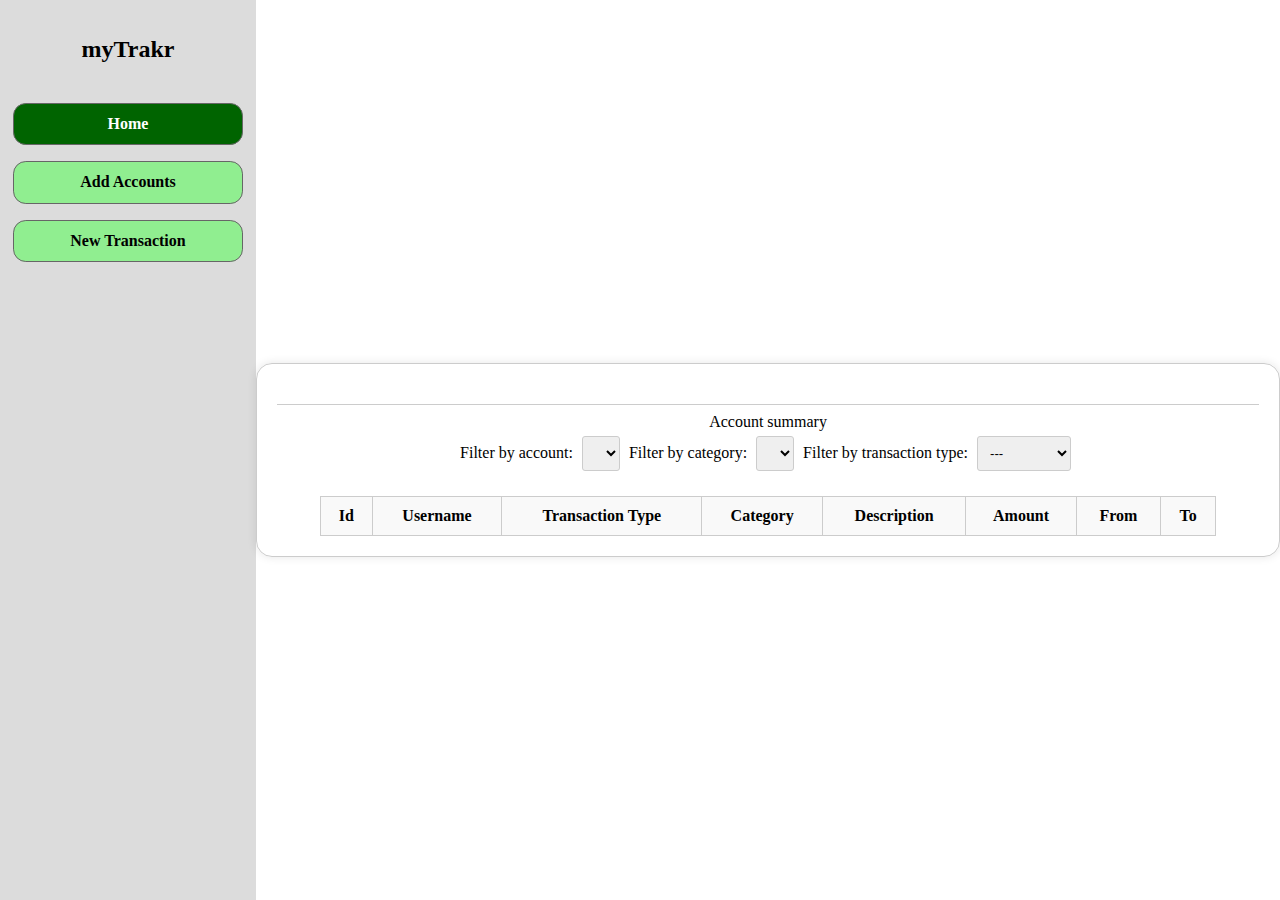
==== frontend/index.html @ 264bd23b "multi-page-styling-done" ====
<!DOCTYPE html>
<html lang="en">
  <head>
    <meta charset="UTF-8" />
    <meta http-equiv="X-UA-Compatible" content="IE=edge" />
    <meta name="viewport" content="width=device-width, initial-scale=1.0" />
    <title>myTrakr</title>
    <!-- jQuery link -->
    <script
      src="https://cdnjs.cloudflare.com/ajax/libs/jquery/3.6.4/jquery.min.js"
      defer
    ></script>
    <!-- Custom CSS -->
    <link rel="stylesheet" href="./css/navBar.css" />
    <link rel="stylesheet" href="./css/summary.css" />
  </head>
  <body>
    <div id="navBar">
      <h2>myTrakr</h2>
      <nav>
        <a href="index.html" class="active">Home</a>
        <a href="addAcc.html">Add Accounts</a>
        <a href="newTransaction.html">New Transaction</a>
      </nav>
    </div>

    <main>
      <hr />

      Account summary
      <ul></ul>
      <selecter>
        Filter by account:
        <select id="filter-account"></select>
        Filter by category:
        <select id="filter-category"></select>
        Filter by transaction type:
        <select id="filter-type">
          <option value="">---</option>
          <option value="Deposit">Deposit</option>
          <option value="Withdraw">Withdraw</option>
          <option value="Transfer">Transfer</option>
        </select>
      </selecter>
      <table>
        <tr>
          <th>Id</th>
          <th>Username</th>
          <th>Transaction Type</th>
          <th>Category</th>
          <th>Description</th>
          <th>Amount</th>
          <th>From</th>
          <th>To</th>
        </tr>
        <tbody id="transaction-table-body"></tbody>
      </table>
    </main>

    <script src="./js/helpers/Common.js" defer></script>
    <script src="./js/helpers/Account.js" defer></script>
    <script src="./js/helpers/Category.js" defer></script>
    <script src="./js/helpers/Transaction.js" defer></script>
    <script src="./js/helpers/Filter.js" defer></script>
    <script src="./js/index.js" defer></script>
  </body>
</html>
---- frontend/css/navBar.css ----
* {
  box-sizing: border-box;
}
button {
  padding: 10px 20px;
  background-color: lightgreen;
  border: none;
  border-radius: 3px;
  cursor: pointer;
  border-radius: 0.6rem;
}
button:hover {
  background-color: darkgreen;
  color: white;
  transform: scale(1.1);
}
body {
  display: flex;
  flex-direction: row;
  align-items: stretch;
  margin: 0;
  padding: 0;
}

#navBar {
  background-color: gainsboro;
  width: 20vw;
  min-height: 100vh; /* Changed 'height' to 'min-height' */
  display: flex;
  flex-direction: column;
  justify-content: space-between; /* Added to push the content to the top and bottom */
}

#navBar h2 {
  display: flex;
  flex-direction: column;
  align-items: center;
  padding: 1rem;
  margin-bottom: 1rem;
}

nav {
  display: flex;
  flex-direction: column;
  align-items: center;
  flex-grow: 1;
  padding-bottom: 1rem;
}

nav a {
  width: 90%;
  margin: 0.5rem 0;
  border: 1px solid #666;
  border-radius: 0.8rem;
  background-color: lightgreen;
  color: black;
  text-decoration: none;
  font-weight: bold;
  padding: 0.7rem;
  display: flex;
  justify-content: space-evenly;
  align-items: center;
  transition: background-color 0.3s, transform 0.3s; /* Added 'transform' */
}

nav a:hover {
  background-color: lightgray;
  color: black;
  transform: scale(1.1);
}

.active {
  background-color: darkgreen;
  color: white;
}
---- frontend/css/summary.css ----
/* addAcc.css */

body {
    display: flex;
    justify-content: space-between;
    align-items: center;
    margin: 0;
    padding: 0;
}

main {
    display: flex;
    flex-direction: column;
    justify-content: center;
    align-items: center;
    flex-grow: 1;
    margin-top: 20px;
    border: 1px solid #ccc; 
    border-radius: 1rem; 
    padding: 20px;
    box-shadow: 0px 0px 10px rgba(0, 0, 0, 0.1);
    width:70vw;
}

/* Apply styles to the list and filters */
ul {
    list-style: none;
    margin: 0;
    padding: 0;
    font-weight: bold;
}

select {
    padding: 8px;
    border: 1px solid #ccc;
    border-radius: 3px;
    margin: 5px;
}

/* Apply styles to the table */
table {
    width: 70vw;
    margin-top: 20px;
    border-collapse: collapse;
}

th, td {
    padding: 10px;
    border: 1px solid #ccc;
    text-align: center;
}

/* Apply specific styles to the table header */
th {
    background-color: #f9f9f9;
    font-weight: bold;
}

/* Style the tbody */
tbody {
    background-color: #fff;
}

/* Add a hover effect to table rows */
tr:hover {
    background-color: #f0f0f0;
}

/* Style the hr element */
hr {
    width: 100%;
    margin-top: 20px;
    border: none;
    border-top: 1px solid #ccc;
}

/* Style the filters' labels */
label {
    font-weight: bold;
    margin-right: 5px;
}
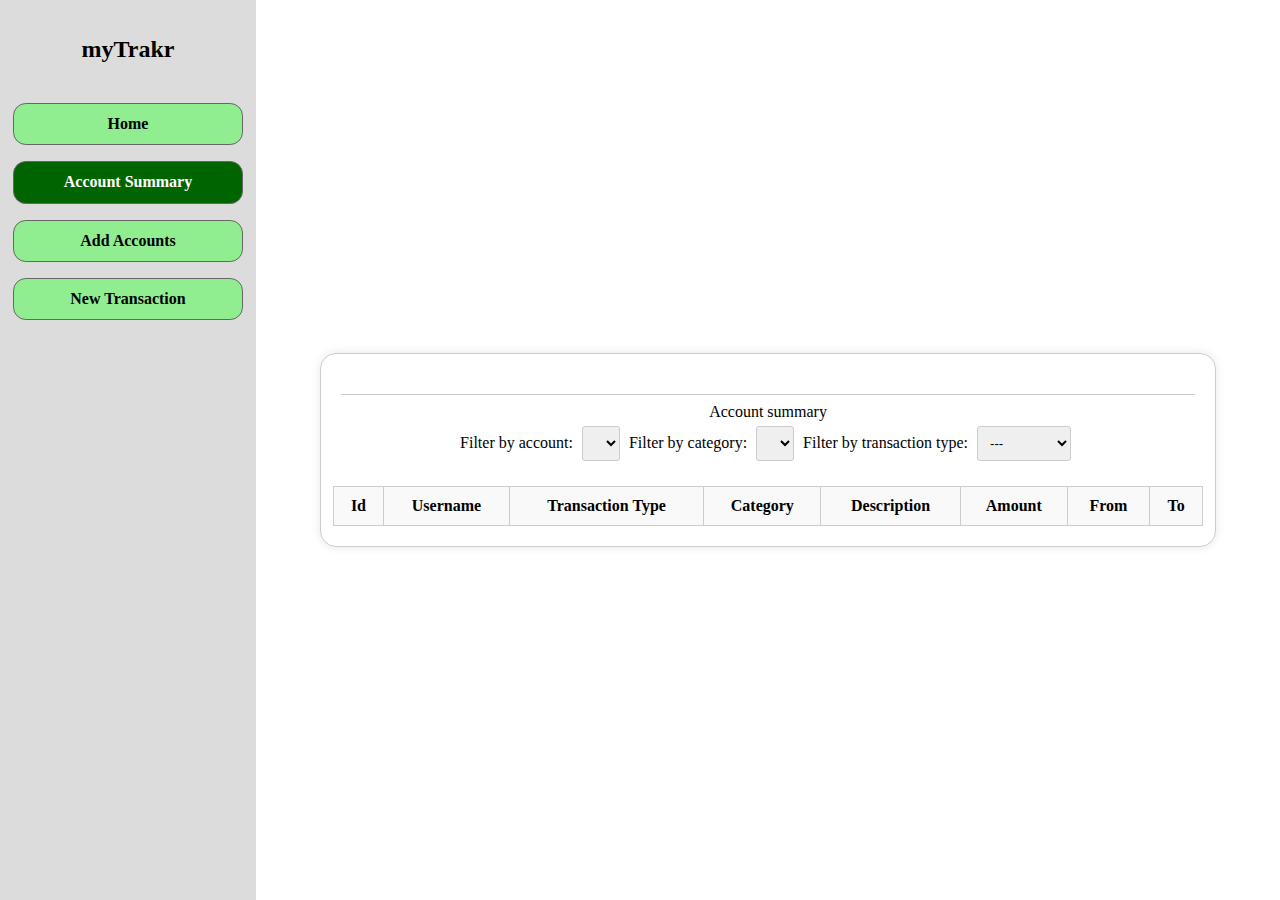
==== commit d6515f48: "added home page" ====
--- a/frontend/index.html
+++ b/frontend/index.html
@@ -16,9 +16,10 @@
   </head>
   <body>
     <div id="navBar">
-      <h2>myTrakr</h2>
+      <h2 id="myTrakr">myTrakr</h2>
       <nav>
-        <a href="index.html" class="active">Home</a>
+        <a href="home.html">Home</a>
+        <a href="index.html" class="active">Account Summary</a>
         <a href="addAcc.html">Add Accounts</a>
         <a href="newTransaction.html">New Transaction</a>
       </nav>
@@ -56,7 +57,13 @@
         <tbody id="transaction-table-body"></tbody>
       </table>
     </main>
+    <script>
+      var myTrakrHeading = document.getElementById("myTrakr");
 
+      myTrakrHeading.addEventListener("click", function () {
+        window.location.href = "home.html";
+      });
+    </script>
     <script src="./js/helpers/Common.js" defer></script>
     <script src="./js/helpers/Account.js" defer></script>
     <script src="./js/helpers/Category.js" defer></script>
--- a/frontend/css/navBar.css
+++ b/frontend/css/navBar.css
@@ -25,10 +25,13 @@
 #navBar {
   background-color: gainsboro;
   width: 20vw;
-  min-height: 100vh; /* Changed 'height' to 'min-height' */
+  height: 100vh; 
+  /* position: fixed;  */
+  top: 0; 
+  left: 0; 
   display: flex;
   flex-direction: column;
-  justify-content: space-between; /* Added to push the content to the top and bottom */
+  justify-content: space-between;
 }
 
 #navBar h2 {
@@ -44,6 +47,7 @@
   flex-direction: column;
   align-items: center;
   flex-grow: 1;
+  overflow-y: auto;
   padding-bottom: 1rem;
 }
 
@@ -60,7 +64,7 @@
   display: flex;
   justify-content: space-evenly;
   align-items: center;
-  transition: background-color 0.3s, transform 0.3s; /* Added 'transform' */
+  transition: background-color 0.3s, transform 0.3s; 
 }
 
 nav a:hover {
--- a/frontend/css/summary.css
+++ b/frontend/css/summary.css
@@ -1,4 +1,4 @@
-/* addAcc.css */
+
 
 body {
     display: flex;
@@ -13,16 +13,16 @@
     flex-direction: column;
     justify-content: center;
     align-items: center;
-    flex-grow: 1;
     margin-top: 20px;
     border: 1px solid #ccc; 
     border-radius: 1rem; 
     padding: 20px;
     box-shadow: 0px 0px 10px rgba(0, 0, 0, 0.1);
-    width:70vw;
+    width: 70vw; 
+    margin: 0 auto; 
 }
 
-/* Apply styles to the list and filters */
+
 ul {
     list-style: none;
     margin: 0;
@@ -37,9 +37,8 @@
     margin: 5px;
 }
 
-/* Apply styles to the table */
 table {
-    width: 70vw;
+    width: 68vw;
     margin-top: 20px;
     border-collapse: collapse;
 }
@@ -50,13 +49,11 @@
     text-align: center;
 }
 
-/* Apply specific styles to the table header */
 th {
     background-color: #f9f9f9;
     font-weight: bold;
 }
 
-/* Style the tbody */
 tbody {
     background-color: #fff;
 }
@@ -66,7 +63,6 @@
     background-color: #f0f0f0;
 }
 
-/* Style the hr element */
 hr {
     width: 100%;
     margin-top: 20px;
@@ -74,7 +70,6 @@
     border-top: 1px solid #ccc;
 }
 
-/* Style the filters' labels */
 label {
     font-weight: bold;
     margin-right: 5px;
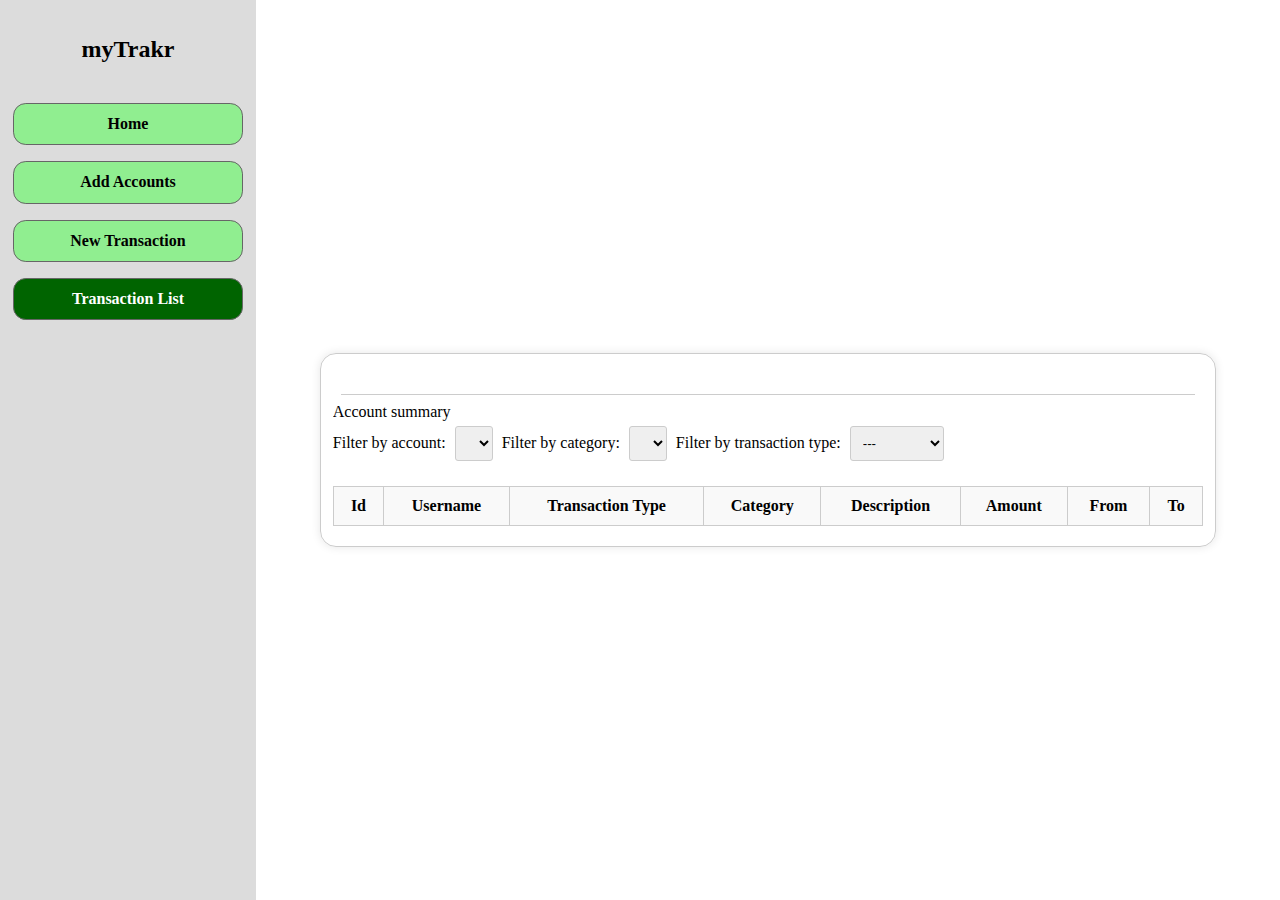
==== commit 0e5c5676: "fixed scrolling issue" ====
--- a/frontend/index.html
+++ b/frontend/index.html
@@ -19,43 +19,45 @@
       <h2 id="myTrakr">myTrakr</h2>
       <nav>
         <a href="home.html">Home</a>
-        <a href="index.html" class="active">Account Summary</a>
+
         <a href="addAcc.html">Add Accounts</a>
         <a href="newTransaction.html">New Transaction</a>
+        <a href="index.html" class="active">Transaction List</a>
       </nav>
     </div>
 
     <main>
       <hr />
-
-      Account summary
-      <ul></ul>
-      <selecter>
-        Filter by account:
-        <select id="filter-account"></select>
-        Filter by category:
-        <select id="filter-category"></select>
-        Filter by transaction type:
-        <select id="filter-type">
-          <option value="">---</option>
-          <option value="Deposit">Deposit</option>
-          <option value="Withdraw">Withdraw</option>
-          <option value="Transfer">Transfer</option>
-        </select>
-      </selecter>
-      <table>
-        <tr>
-          <th>Id</th>
-          <th>Username</th>
-          <th>Transaction Type</th>
-          <th>Category</th>
-          <th>Description</th>
-          <th>Amount</th>
-          <th>From</th>
-          <th>To</th>
-        </tr>
-        <tbody id="transaction-table-body"></tbody>
-      </table>
+      <div class="summary">
+        Account summary
+        <ul></ul>
+        <selecter>
+          Filter by account:
+          <select id="filter-account"></select>
+          Filter by category:
+          <select id="filter-category"></select>
+          Filter by transaction type:
+          <select id="filter-type">
+            <option value="">---</option>
+            <option value="Deposit">Deposit</option>
+            <option value="Withdraw">Withdraw</option>
+            <option value="Transfer">Transfer</option>
+          </select>
+        </selecter>
+        <table>
+          <tr>
+            <th>Id</th>
+            <th>Username</th>
+            <th>Transaction Type</th>
+            <th>Category</th>
+            <th>Description</th>
+            <th>Amount</th>
+            <th>From</th>
+            <th>To</th>
+          </tr>
+          <tbody id="transaction-table-body"></tbody>
+        </table>
+      </div>
     </main>
     <script>
       var myTrakrHeading = document.getElementById("myTrakr");
--- a/frontend/css/navBar.css
+++ b/frontend/css/navBar.css
@@ -25,8 +25,8 @@
 #navBar {
   background-color: gainsboro;
   width: 20vw;
-  height: 100vh; 
-  /* position: fixed;  */
+  min-height: 100vh; 
+  height:100%; 
   top: 0; 
   left: 0; 
   display: flex;
@@ -49,6 +49,7 @@
   flex-grow: 1;
   overflow-y: auto;
   padding-bottom: 1rem;
+  height:100%
 }
 
 nav a {
--- a/frontend/css/summary.css
+++ b/frontend/css/summary.css
@@ -20,9 +20,24 @@
     box-shadow: 0px 0px 10px rgba(0, 0, 0, 0.1);
     width: 70vw; 
     margin: 0 auto; 
+    
 }
 
-
+.summary{
+    overflow: auto;
+}
+.summary::-webkit-scrollbar {
+    width: 6px; 
+  }
+  
+  .summary::-webkit-scrollbar-track {
+    background-color: #f1f1f1;
+  }
+  
+  .summary::-webkit-scrollbar-thumb {
+    background-color: #888;
+    border-radius: 3px; 
+  }
 ul {
     list-style: none;
     margin: 0;
@@ -58,7 +73,6 @@
     background-color: #fff;
 }
 
-/* Add a hover effect to table rows */
 tr:hover {
     background-color: #f0f0f0;
 }
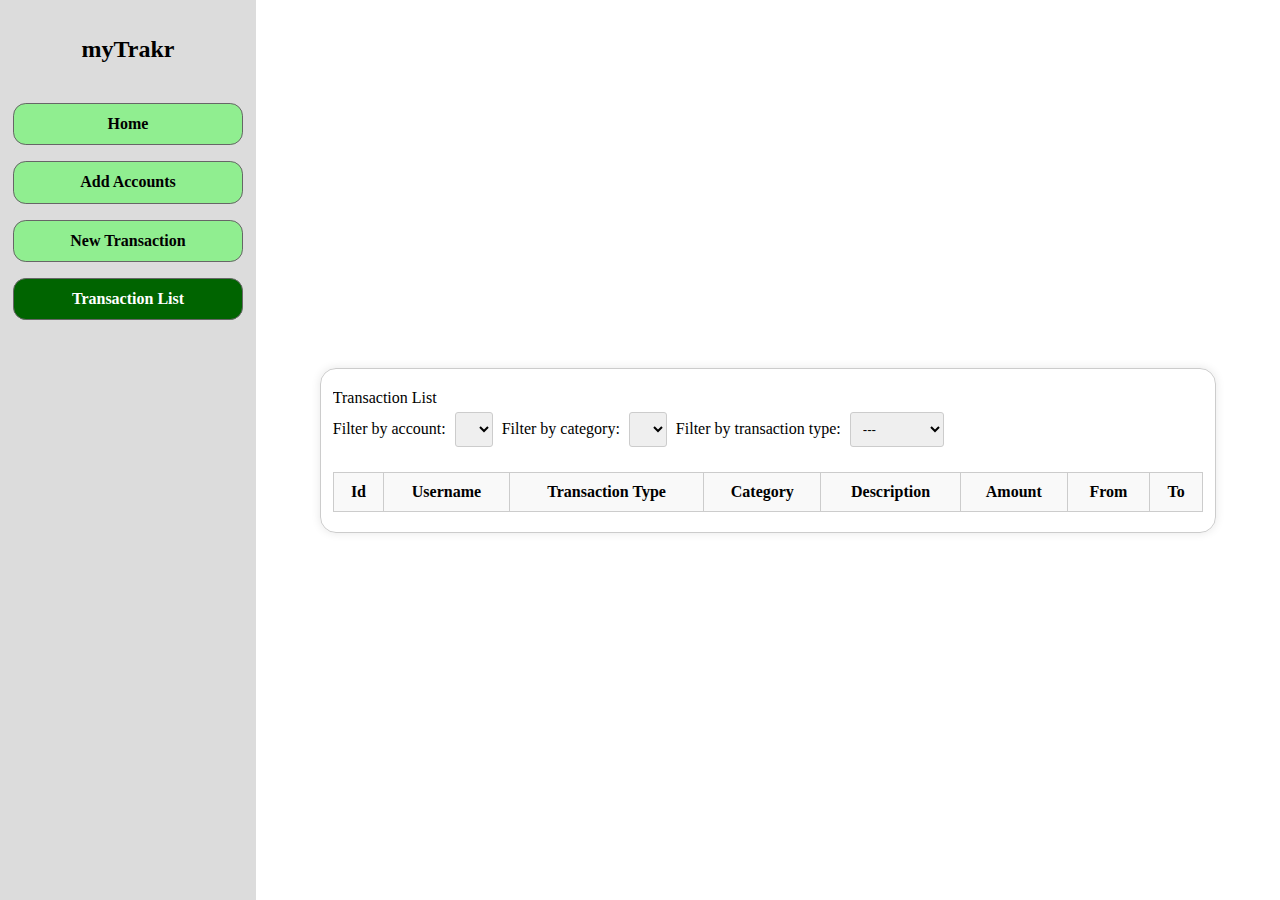
==== commit b133d90e: "Merge branch 'development' into feature/add-toast-notification" ====
--- a/frontend/index.html
+++ b/frontend/index.html
@@ -19,7 +19,6 @@
       <h2 id="myTrakr">myTrakr</h2>
       <nav>
         <a href="home.html">Home</a>
-
         <a href="addAcc.html">Add Accounts</a>
         <a href="newTransaction.html">New Transaction</a>
         <a href="index.html" class="active">Transaction List</a>
@@ -27,9 +26,8 @@
     </div>
 
     <main>
-      <hr />
       <div class="summary">
-        Account summary
+        Transaction List
         <ul></ul>
         <selecter>
           Filter by account:
@@ -61,16 +59,17 @@
     </main>
     <script>
       var myTrakrHeading = document.getElementById("myTrakr");
-
       myTrakrHeading.addEventListener("click", function () {
         window.location.href = "home.html";
       });
     </script>
-    <script src="./js/helpers/Common.js" defer></script>
-    <script src="./js/helpers/Account.js" defer></script>
-    <script src="./js/helpers/Category.js" defer></script>
-    <script src="./js/helpers/Transaction.js" defer></script>
-    <script src="./js/helpers/Filter.js" defer></script>
-    <script src="./js/index.js" defer></script>
-  </body>
+  <script src="./js/helpers/Common.js" defer></script>
+  <script src="./js/helpers/Notification.js" defer></script>
+  <script src="./js/helpers/Account.js" defer></script>
+  <script src="./js/helpers/Category.js" defer></script>
+  <script src="./js/helpers/Transaction.js" defer></script>
+  <script src="./js/helpers/Filter.js" defer></script>
+  <script src="./js/index.js" defer></script>
+</body>
+
 </html>
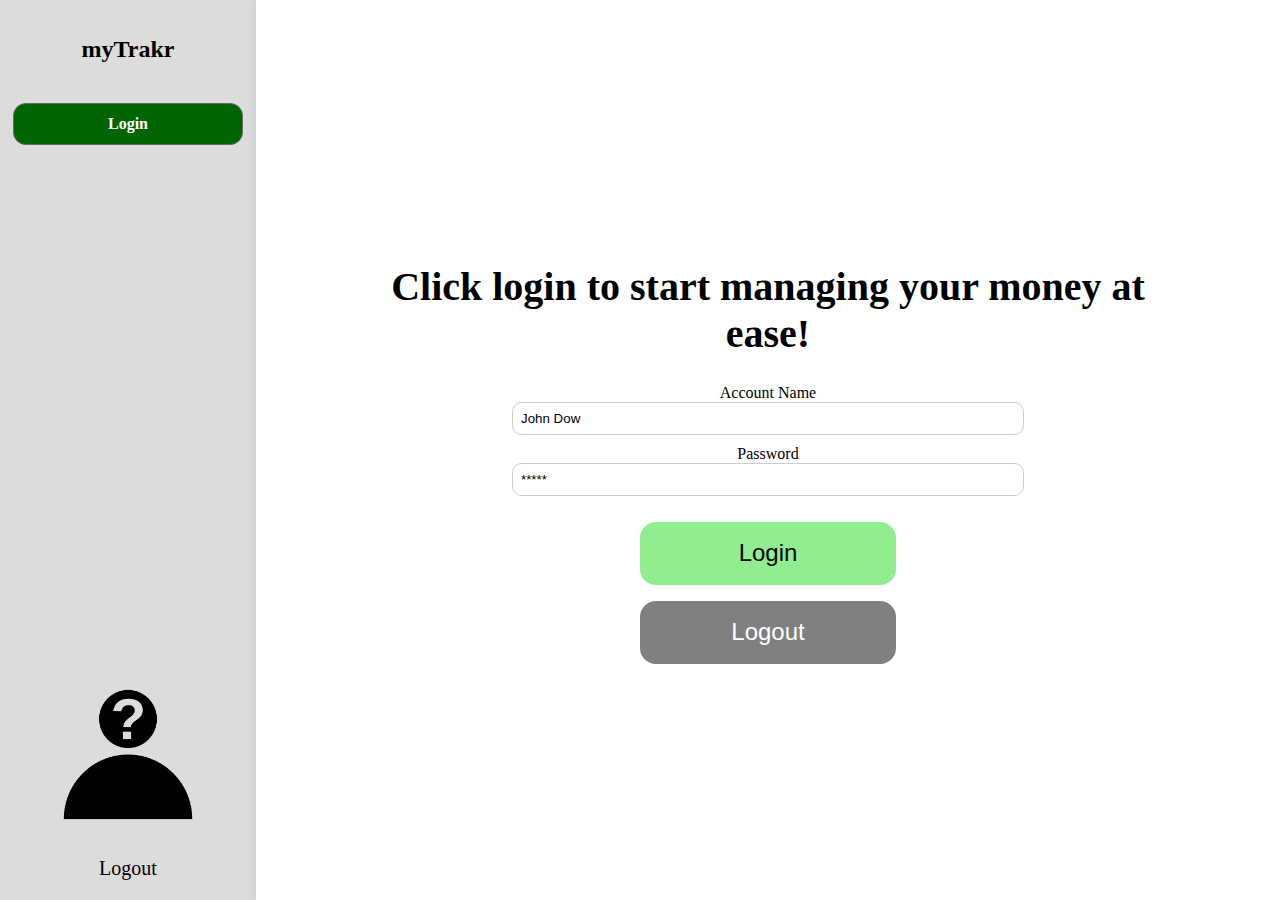
==== commit 961277a1: "add login page" ====
--- a/frontend/index.html
+++ b/frontend/index.html
@@ -12,64 +12,35 @@
     ></script>
     <!-- Custom CSS -->
     <link rel="stylesheet" href="./css/navBar.css" />
-    <link rel="stylesheet" href="./css/summary.css" />
+    <link rel="stylesheet" href="./css/login.css" />
   </head>
   <body>
     <div id="navBar">
       <h2 id="myTrakr">myTrakr</h2>
       <nav>
-        <a href="home.html">Home</a>
-        <a href="addAcc.html">Add Accounts</a>
-        <a href="newTransaction.html">New Transaction</a>
-        <a href="index.html" class="active">Transaction List</a>
+        <a href="index.html" class="active">Login</a>
+        <a href="addAcc.html" class="inactive">Add Accounts</a>
+        <a href="newTransaction.html" class="inactive">New Transaction</a>
+        <a href="transactionList.html" class="inactive">Transaction List</a>
       </nav>
     </div>
 
     <main>
-      <div class="summary">
-        Transaction List
-        <ul></ul>
-        <selecter>
-          Filter by account:
-          <select id="filter-account"></select>
-          Filter by category:
-          <select id="filter-category"></select>
-          Filter by transaction type:
-          <select id="filter-type">
-            <option value="">---</option>
-            <option value="Deposit">Deposit</option>
-            <option value="Withdraw">Withdraw</option>
-            <option value="Transfer">Transfer</option>
-          </select>
-        </selecter>
-        <table>
-          <tr>
-            <th>Id</th>
-            <th>Username</th>
-            <th>Transaction Type</th>
-            <th>Category</th>
-            <th>Description</th>
-            <th>Amount</th>
-            <th>From</th>
-            <th>To</th>
-          </tr>
-          <tbody id="transaction-table-body"></tbody>
-        </table>
-      </div>
+      <h1>Click login to start managing your money at ease!</h1>
+      Account Name
+      <input type="text" name="name" id="name" value="John Dow">
+      Password
+      <input type="text" name="password" id="password" value="*****">
+      <button id="login">Login</button>
+      <button id="logout">Logout</button>
     </main>
-    <script>
-      var myTrakrHeading = document.getElementById("myTrakr");
-      myTrakrHeading.addEventListener("click", function () {
-        window.location.href = "home.html";
-      });
-    </script>
-  <script src="./js/helpers/Common.js" defer></script>
-  <script src="./js/helpers/Notification.js" defer></script>
-  <script src="./js/helpers/Account.js" defer></script>
-  <script src="./js/helpers/Category.js" defer></script>
-  <script src="./js/helpers/Transaction.js" defer></script>
-  <script src="./js/helpers/Filter.js" defer></script>
-  <script src="./js/index.js" defer></script>
-</body>
 
+    <script src="./js/helpers/Common.js" defer></script>
+    <script src="./js/helpers/Login.js" defer></script>
+    <script src="./js/helpers/Account.js" defer></script>
+    <script src="./js/helpers/Category.js" defer></script>
+    <script src="./js/helpers/Transaction.js" defer></script>
+    <script src="./js/helpers/Filter.js" defer></script>
+    <script src="./js/index.js" defer></script>
+  </body>
 </html>
--- a/frontend/css/navBar.css
+++ b/frontend/css/navBar.css
@@ -1,6 +1,7 @@
 * {
   box-sizing: border-box;
 }
+
 button {
   padding: 10px 20px;
   background-color: lightgreen;
@@ -9,11 +10,13 @@
   cursor: pointer;
   border-radius: 0.6rem;
 }
+
 button:hover {
   background-color: darkgreen;
   color: white;
   transform: scale(1.1);
 }
+
 body {
   display: flex;
   flex-direction: row;
@@ -78,3 +81,15 @@
   background-color: darkgreen;
   color: white;
 }
+
+div#navBar img {
+  width: 80%;
+  height: auto;
+  margin: auto;
+}
+
+div#navBar p {
+  margin-top: 0;
+  text-align: center;
+  font-size: 20px;
+}
--- a/frontend/css/login.css
+++ b/frontend/css/login.css
@@ -0,0 +1,52 @@
+main {
+    display: flex;
+    flex-direction: column;
+    justify-content: center;
+    align-items: center;
+    flex-grow: 1;
+    box-shadow: 0px 0px 10px rgba(0, 0, 0, 0.1);
+}
+
+h1{
+    width:80%;
+    text-align:center;
+    font-size:40px
+}
+
+button {
+    font-size: 1.5rem;
+    width:20vw;
+    height:7vh;
+    border-radius: 1rem;
+    display:flex;
+    align-items: center;
+    justify-content: center;
+
+}
+
+#login {
+  margin: 1rem 0;
+  animation: bounce 1s infinite;
+}
+
+#logout {
+  background-color: gray;
+  color: white;
+}
+
+input[type="text"] {
+  width: 50%;
+  padding: 8px;
+  margin-bottom: 10px;
+  border: 1px solid #ccc;
+  border-radius: 0.6rem;
+}
+
+@keyframes bounce {
+    0%, 100% {
+        transform: translateY(0) scale(1);
+      }
+      50% {
+        transform: translateY(-15px) scale(1.1);
+      }
+    }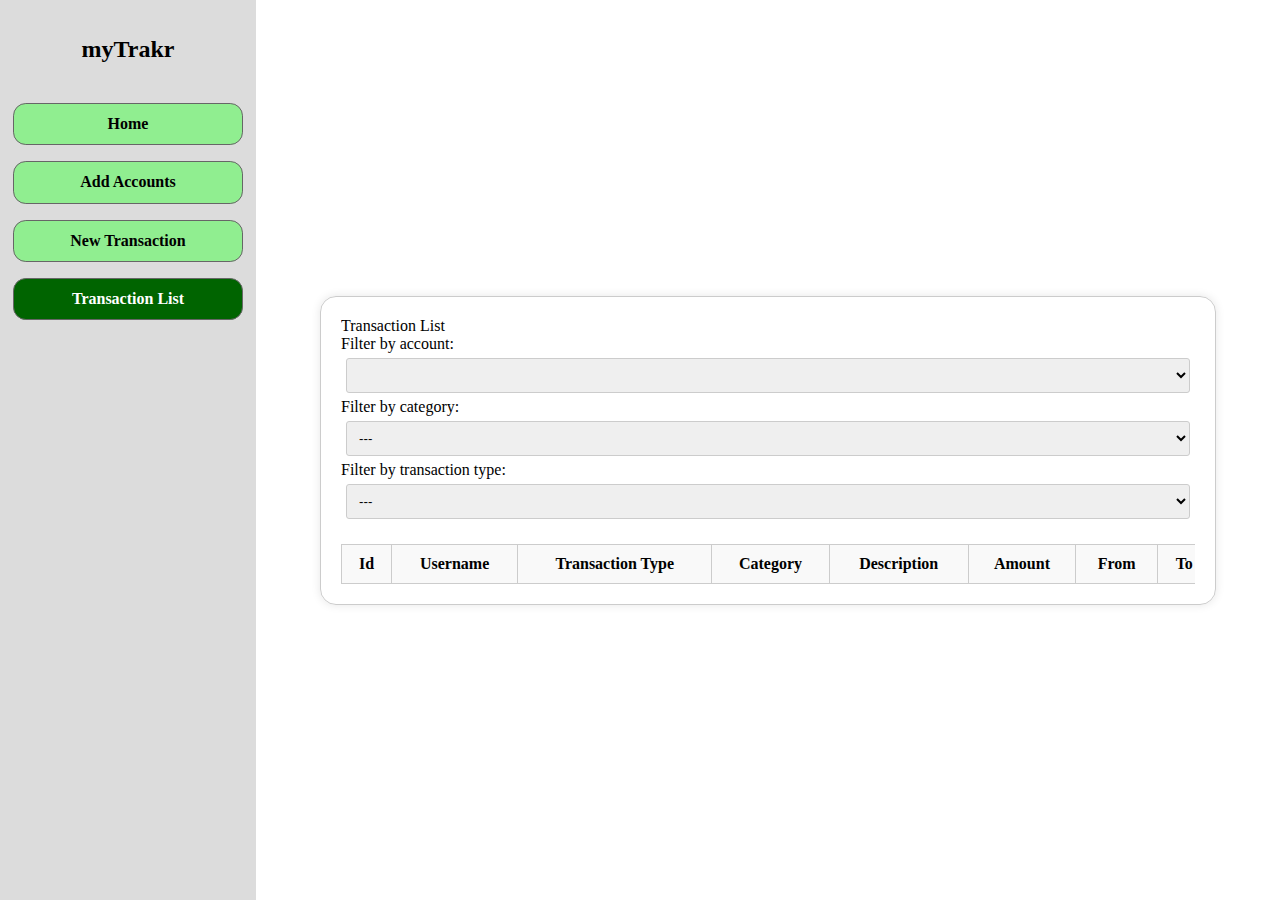
==== commit 2581baaa: "resoponsive design for small window width" ====
--- a/frontend/index.html
+++ b/frontend/index.html
@@ -12,35 +12,66 @@
     ></script>
     <!-- Custom CSS -->
     <link rel="stylesheet" href="./css/navBar.css" />
-    <link rel="stylesheet" href="./css/login.css" />
+    <link rel="stylesheet" href="./css/summary.css" />
   </head>
   <body>
     <div id="navBar">
       <h2 id="myTrakr">myTrakr</h2>
       <nav>
-        <a href="index.html" class="active">Login</a>
-        <a href="addAcc.html" class="inactive">Add Accounts</a>
-        <a href="newTransaction.html" class="inactive">New Transaction</a>
-        <a href="transactionList.html" class="inactive">Transaction List</a>
+        <a href="home.html">Home</a>
+        <a href="addAcc.html">Add Accounts</a>
+        <a href="newTransaction.html">New Transaction</a>
+        <a href="index.html" class="active">Transaction List</a>
       </nav>
     </div>
 
     <main>
-      <h1>Click login to start managing your money at ease!</h1>
-      Account Name
-      <input type="text" name="name" id="name" value="John Dow">
-      Password
-      <input type="text" name="password" id="password" value="*****">
-      <button id="login">Login</button>
-      <button id="logout">Logout</button>
+      <div class="summary">
+        Transaction List
+        <ul></ul>
+        <selecter>
+          Filter by account:
+          <select id="filter-account"></select>
+          Filter by category:
+          <select id="filter-category"></select>
+          Filter by transaction type:
+          <select id="filter-type">
+            <option value="">---</option>
+            <option value="Deposit">Deposit</option>
+            <option value="Withdraw">Withdraw</option>
+            <option value="Transfer">Transfer</option>
+          </select>
+        </selecter>
+        <div class="transactions-table-container">
+          <table>
+            <tr>
+              <th>Id</th>
+              <th>Username</th>
+              <th>Transaction Type</th>
+              <th>Category</th>
+              <th>Description</th>
+              <th>Amount</th>
+              <th>From</th>
+              <th>To</th>
+            </tr>
+            <tbody id="transaction-table-body"></tbody>
+          </table>
+        </div>
+      </div>
     </main>
+    <script>
+      var myTrakrHeading = document.getElementById("myTrakr");
+      myTrakrHeading.addEventListener("click", function () {
+        window.location.href = "home.html";
+      });
+    </script>
+  <script src="./js/helpers/Common.js" defer></script>
+  <script src="./js/helpers/Notification.js" defer></script>
+  <script src="./js/helpers/Account.js" defer></script>
+  <script src="./js/helpers/Category.js" defer></script>
+  <script src="./js/helpers/Transaction.js" defer></script>
+  <script src="./js/helpers/Filter.js" defer></script>
+  <script src="./js/index.js" defer></script>
+</body>
 
-    <script src="./js/helpers/Common.js" defer></script>
-    <script src="./js/helpers/Login.js" defer></script>
-    <script src="./js/helpers/Account.js" defer></script>
-    <script src="./js/helpers/Category.js" defer></script>
-    <script src="./js/helpers/Transaction.js" defer></script>
-    <script src="./js/helpers/Filter.js" defer></script>
-    <script src="./js/index.js" defer></script>
-  </body>
 </html>
--- a/frontend/css/navBar.css
+++ b/frontend/css/navBar.css
@@ -1,7 +1,6 @@
 * {
   box-sizing: border-box;
 }
-
 button {
   padding: 10px 20px;
   background-color: lightgreen;
@@ -10,13 +9,11 @@
   cursor: pointer;
   border-radius: 0.6rem;
 }
-
 button:hover {
   background-color: darkgreen;
   color: white;
   transform: scale(1.1);
 }
-
 body {
   display: flex;
   flex-direction: row;
@@ -82,14 +79,22 @@
   color: white;
 }
 
-div#navBar img {
-  width: 80%;
-  height: auto;
-  margin: auto;
+/* media query when window width is less than 800px*/
+@media screen and (max-width: 800px) {
+  body {
+    flex-direction: column; 
+  }
+  
+  #navBar {
+    width: 100%; 
+    min-height: auto; 
+  }
+  
+  nav {
+    height: auto; 
+  }
+  
+  nav a {
+    width: 100%; 
+  }
 }
-
-div#navBar p {
-  margin-top: 0;
-  text-align: center;
-  font-size: 20px;
-}
--- a/frontend/css/summary.css
+++ b/frontend/css/summary.css
@@ -0,0 +1,114 @@
+
+
+body {
+    display: flex;
+    justify-content: space-between;
+    align-items: center;
+    margin: 0;
+    padding: 0;
+}
+
+main {
+    display: flex;
+    flex-direction: column;
+    justify-content: center;
+    align-items: center;
+    margin-top: 20px;
+    border: 1px solid #ccc; 
+    border-radius: 1rem; 
+    padding: 20px;
+    box-shadow: 0px 0px 10px rgba(0, 0, 0, 0.1);
+    width: 70vw; 
+    margin: 0 auto; 
+    
+}
+
+.summary{
+    overflow: auto;
+    width:100%
+}
+.summary::-webkit-scrollbar {
+    width: 6px; 
+  }
+  
+  .summary::-webkit-scrollbar-track {
+    background-color: #f1f1f1;
+  }
+  
+  .summary::-webkit-scrollbar-thumb {
+    background-color: #888;
+    border-radius: 3px; 
+  }
+ul {
+    list-style: none;
+    margin: 0;
+    padding: 0;
+    font-weight: bold;
+}
+
+select {
+    padding: 8px;
+    border: 1px solid #ccc;
+    border-radius: 3px;
+    margin: 5px;
+}
+
+table {
+    width: 68vw;
+    margin-top: 20px;
+    border-collapse: collapse;
+}
+
+th, td {
+    padding: 10px;
+    border: 1px solid #ccc;
+    text-align: center;
+}
+
+th {
+    background-color: #f9f9f9;
+    font-weight: bold;
+}
+
+tbody {
+    background-color: #fff;
+}
+
+tr:hover {
+    background-color: #f0f0f0;
+}
+
+hr {
+    width: 100%;
+    margin-top: 20px;
+    border: none;
+    border-top: 1px solid #ccc;
+}
+
+label {
+    font-weight: bold;
+    margin-right: 5px;
+}
+
+
+selecter {
+    display: flex;
+    flex-direction: column;
+}
+
+.transactions-table-container {
+    max-width: 100%; /* この幅を調整してください */
+    overflow-x: auto; /* 横スクロールを有効にする */
+  }
+
+/* media query when window width is less than 800px */
+  @media screen and (max-width: 800px) {
+    body {
+      flex-direction: column; 
+    }
+    
+    main {
+      width: 90vw; 
+      margin: 1rem auto; 
+    }
+  }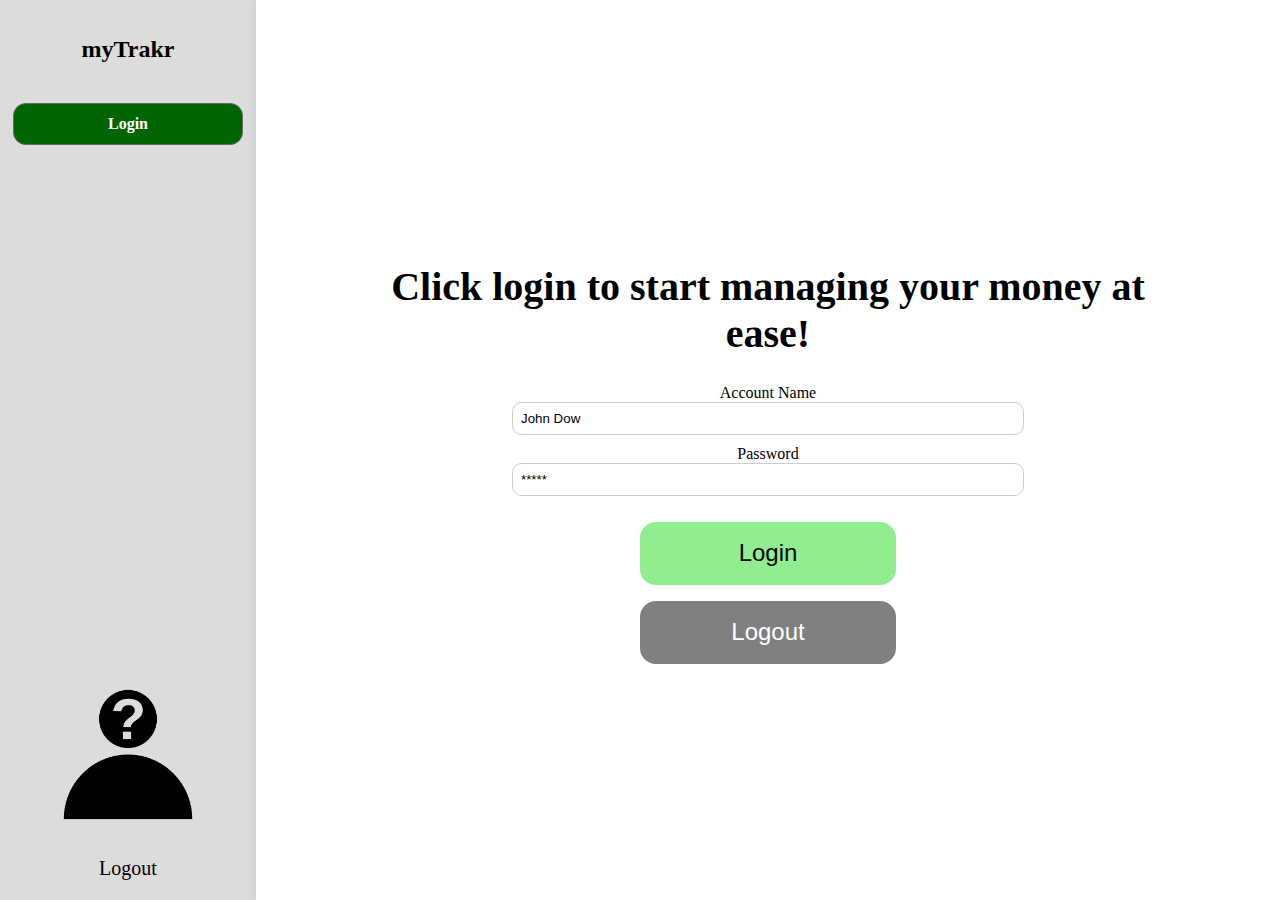
==== commit 3078cff6: "Merge pull request #17 from small-valley/feature/add-login-page" ====
--- a/frontend/index.html
+++ b/frontend/index.html
@@ -12,66 +12,35 @@
     ></script>
     <!-- Custom CSS -->
     <link rel="stylesheet" href="./css/navBar.css" />
-    <link rel="stylesheet" href="./css/summary.css" />
+    <link rel="stylesheet" href="./css/login.css" />
   </head>
   <body>
     <div id="navBar">
       <h2 id="myTrakr">myTrakr</h2>
       <nav>
-        <a href="home.html">Home</a>
-        <a href="addAcc.html">Add Accounts</a>
-        <a href="newTransaction.html">New Transaction</a>
-        <a href="index.html" class="active">Transaction List</a>
+        <a href="index.html" class="active">Login</a>
+        <a href="addAcc.html" class="inactive">Add Accounts</a>
+        <a href="newTransaction.html" class="inactive">New Transaction</a>
+        <a href="transactionList.html" class="inactive">Transaction List</a>
       </nav>
     </div>
 
     <main>
-      <div class="summary">
-        Transaction List
-        <ul></ul>
-        <selecter>
-          Filter by account:
-          <select id="filter-account"></select>
-          Filter by category:
-          <select id="filter-category"></select>
-          Filter by transaction type:
-          <select id="filter-type">
-            <option value="">---</option>
-            <option value="Deposit">Deposit</option>
-            <option value="Withdraw">Withdraw</option>
-            <option value="Transfer">Transfer</option>
-          </select>
-        </selecter>
-        <div class="transactions-table-container">
-          <table>
-            <tr>
-              <th>Id</th>
-              <th>Username</th>
-              <th>Transaction Type</th>
-              <th>Category</th>
-              <th>Description</th>
-              <th>Amount</th>
-              <th>From</th>
-              <th>To</th>
-            </tr>
-            <tbody id="transaction-table-body"></tbody>
-          </table>
-        </div>
-      </div>
+      <h1>Click login to start managing your money at ease!</h1>
+      Account Name
+      <input type="text" name="name" id="name" value="John Dow">
+      Password
+      <input type="text" name="password" id="password" value="*****">
+      <button id="login">Login</button>
+      <button id="logout">Logout</button>
     </main>
-    <script>
-      var myTrakrHeading = document.getElementById("myTrakr");
-      myTrakrHeading.addEventListener("click", function () {
-        window.location.href = "home.html";
-      });
-    </script>
-  <script src="./js/helpers/Common.js" defer></script>
-  <script src="./js/helpers/Notification.js" defer></script>
-  <script src="./js/helpers/Account.js" defer></script>
-  <script src="./js/helpers/Category.js" defer></script>
-  <script src="./js/helpers/Transaction.js" defer></script>
-  <script src="./js/helpers/Filter.js" defer></script>
-  <script src="./js/index.js" defer></script>
-</body>
 
+    <script src="./js/helpers/Common.js" defer></script>
+    <script src="./js/helpers/Login.js" defer></script>
+    <script src="./js/helpers/Account.js" defer></script>
+    <script src="./js/helpers/Category.js" defer></script>
+    <script src="./js/helpers/Transaction.js" defer></script>
+    <script src="./js/helpers/Filter.js" defer></script>
+    <script src="./js/index.js" defer></script>
+  </body>
 </html>
--- a/frontend/css/navBar.css
+++ b/frontend/css/navBar.css
@@ -1,6 +1,7 @@
 * {
   box-sizing: border-box;
 }
+
 button {
   padding: 10px 20px;
   background-color: lightgreen;
@@ -9,11 +10,13 @@
   cursor: pointer;
   border-radius: 0.6rem;
 }
+
 button:hover {
   background-color: darkgreen;
   color: white;
   transform: scale(1.1);
 }
+
 body {
   display: flex;
   flex-direction: row;
@@ -79,6 +82,18 @@
   color: white;
 }
 
+div#navBar img {
+  width: 80%;
+  height: auto;
+  margin: auto;
+}
+
+div#navBar p {
+  margin-top: 0;
+  text-align: center;
+  font-size: 20px;
+}
+
 /* media query when window width is less than 800px*/
 @media screen and (max-width: 800px) {
   body {
@@ -97,4 +112,8 @@
   nav a {
     width: 100%; 
   }
+
+  div#navBar img {
+    display: none;
+  }
 }
--- a/frontend/css/login.css
+++ b/frontend/css/login.css
@@ -0,0 +1,52 @@
+main {
+    display: flex;
+    flex-direction: column;
+    justify-content: center;
+    align-items: center;
+    flex-grow: 1;
+    box-shadow: 0px 0px 10px rgba(0, 0, 0, 0.1);
+}
+
+h1{
+    width:80%;
+    text-align:center;
+    font-size:40px
+}
+
+button {
+    font-size: 1.5rem;
+    width:20vw;
+    height:7vh;
+    border-radius: 1rem;
+    display:flex;
+    align-items: center;
+    justify-content: center;
+
+}
+
+#login {
+  margin: 1rem 0;
+  animation: bounce 1s infinite;
+}
+
+#logout {
+  background-color: gray;
+  color: white;
+}
+
+input[type="text"] {
+  width: 50%;
+  padding: 8px;
+  margin-bottom: 10px;
+  border: 1px solid #ccc;
+  border-radius: 0.6rem;
+}
+
+@keyframes bounce {
+    0%, 100% {
+        transform: translateY(0) scale(1);
+      }
+      50% {
+        transform: translateY(-15px) scale(1.1);
+      }
+    }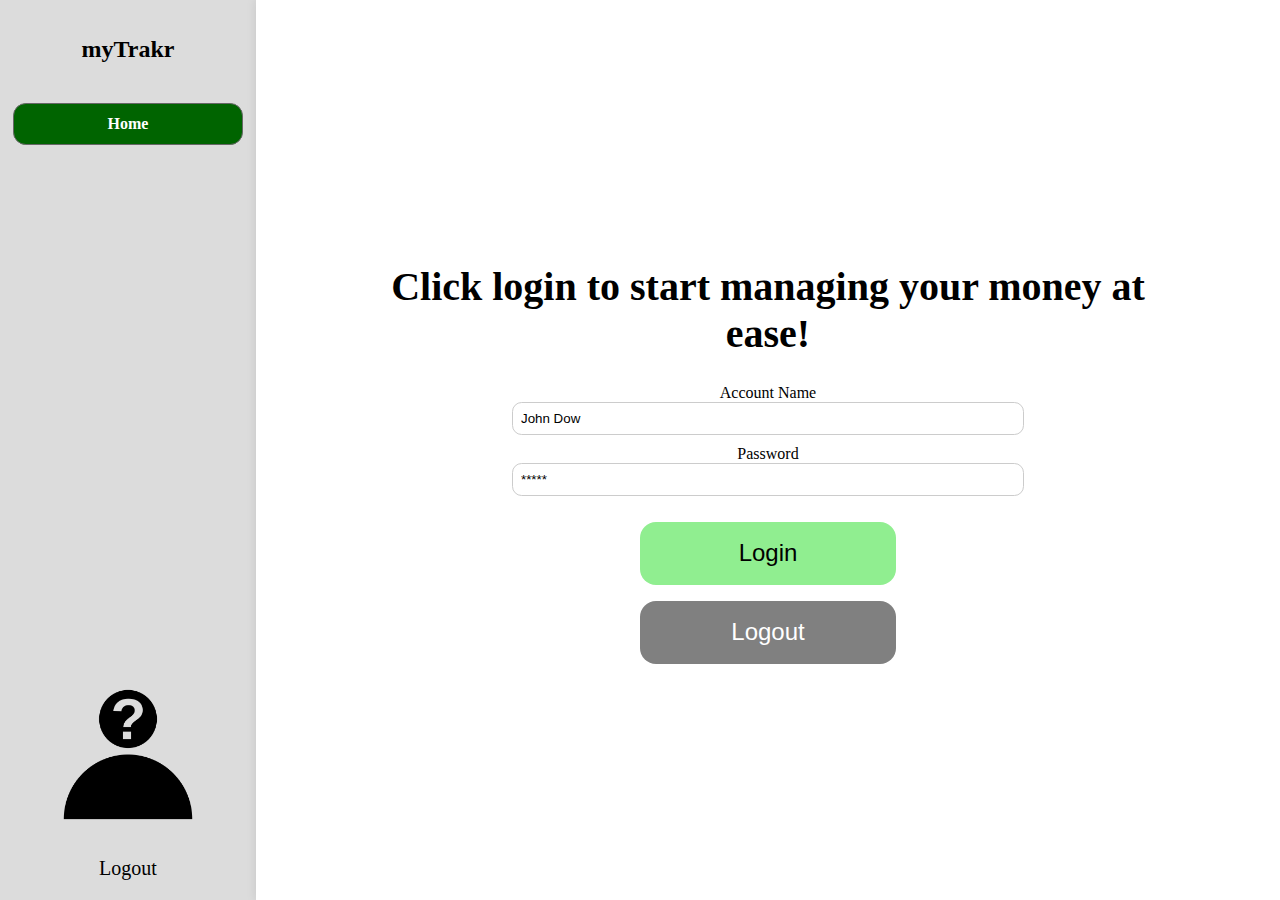
==== commit 65a2c05b: "refactoring and bug fix" ====
--- a/frontend/index.html
+++ b/frontend/index.html
@@ -18,7 +18,7 @@
     <div id="navBar">
       <h2 id="myTrakr">myTrakr</h2>
       <nav>
-        <a href="index.html" class="active">Login</a>
+        <a href="index.html" class="active">Home</a>
         <a href="addAcc.html" class="inactive">Add Accounts</a>
         <a href="newTransaction.html" class="inactive">New Transaction</a>
         <a href="transactionList.html" class="inactive">Transaction List</a>
